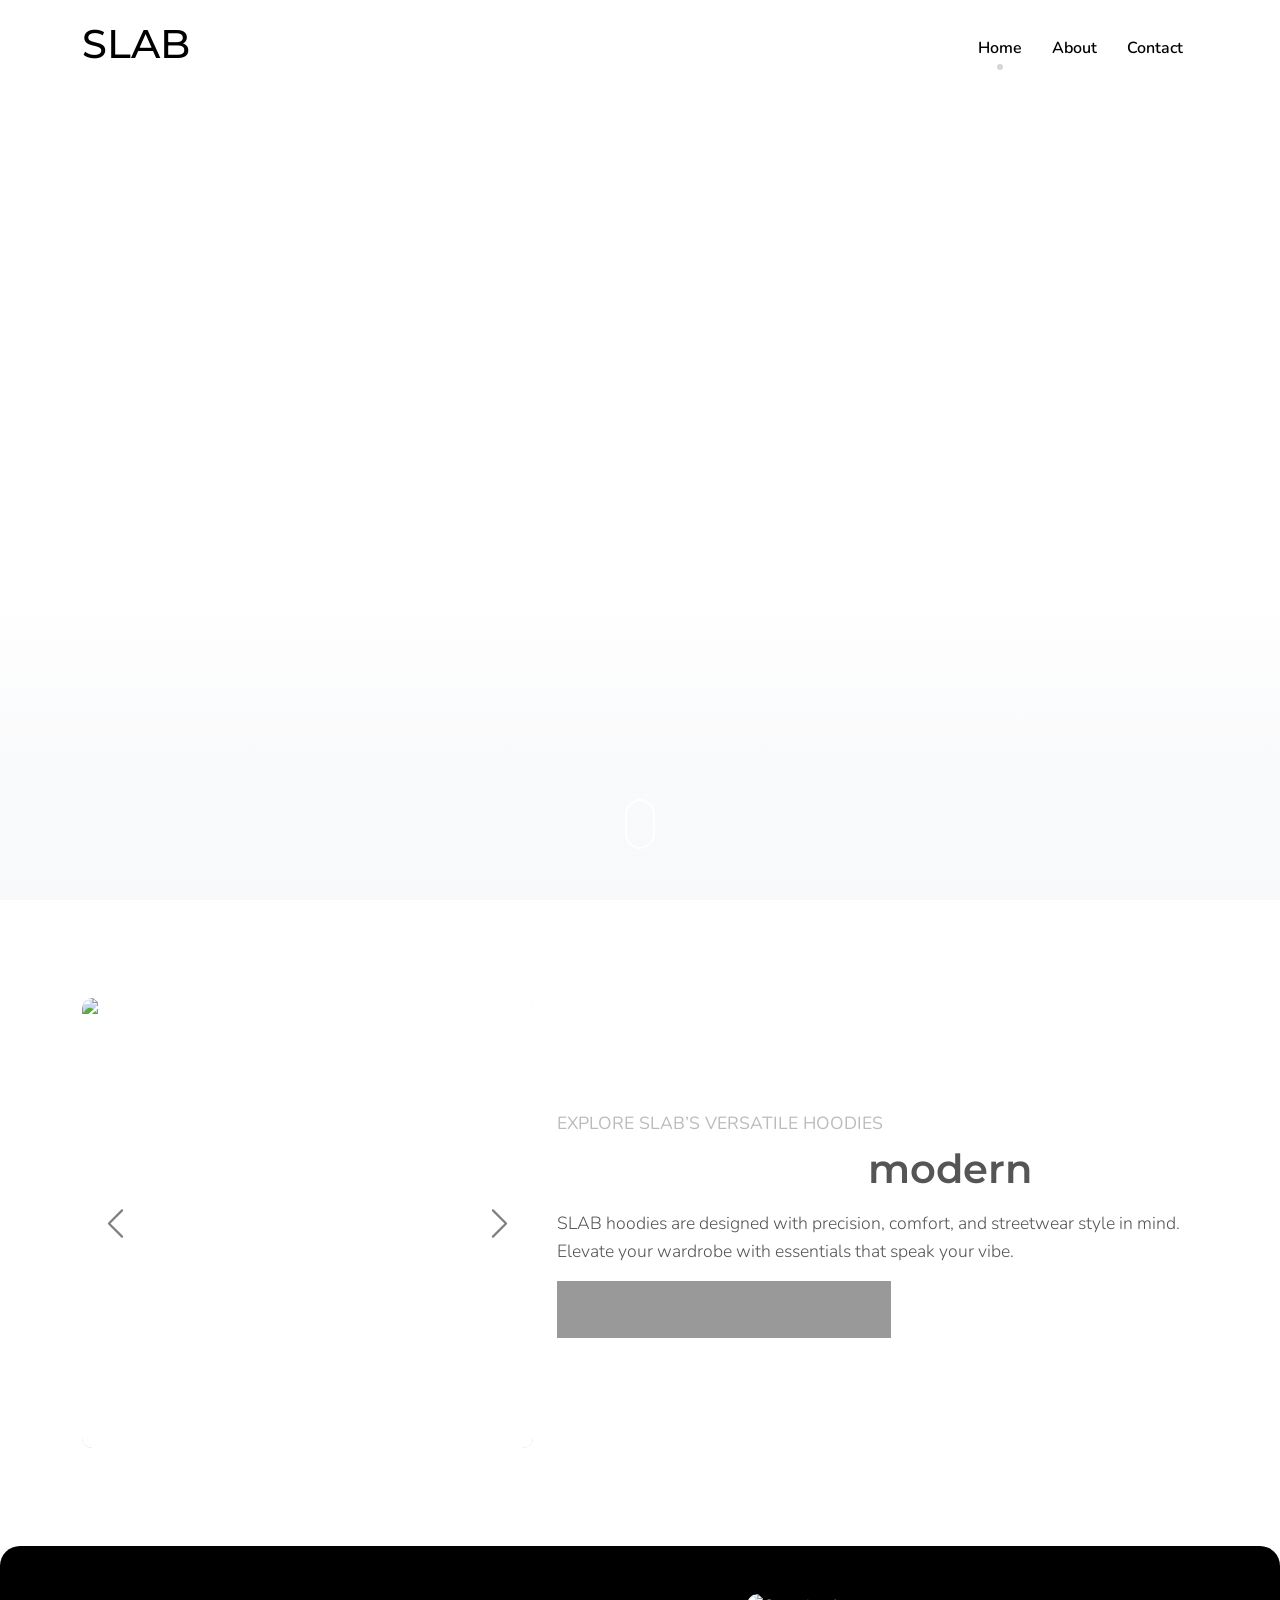
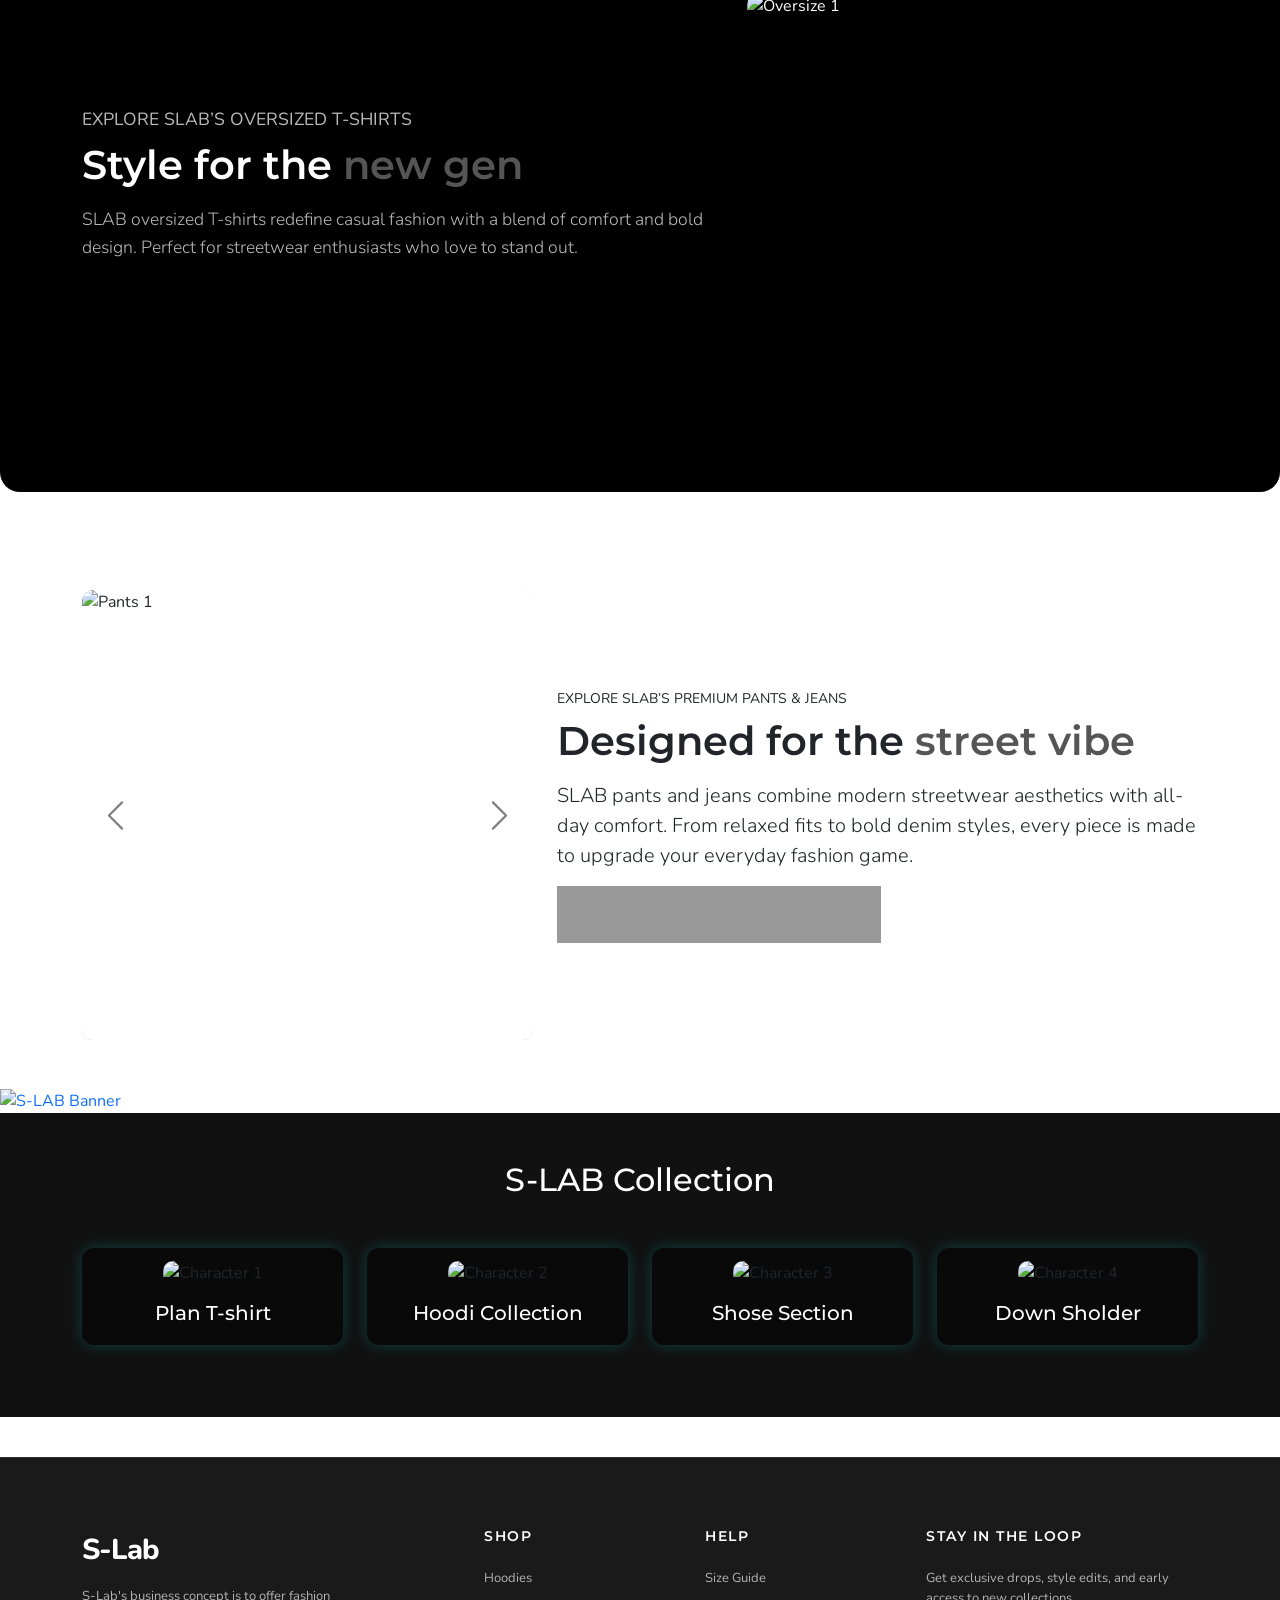
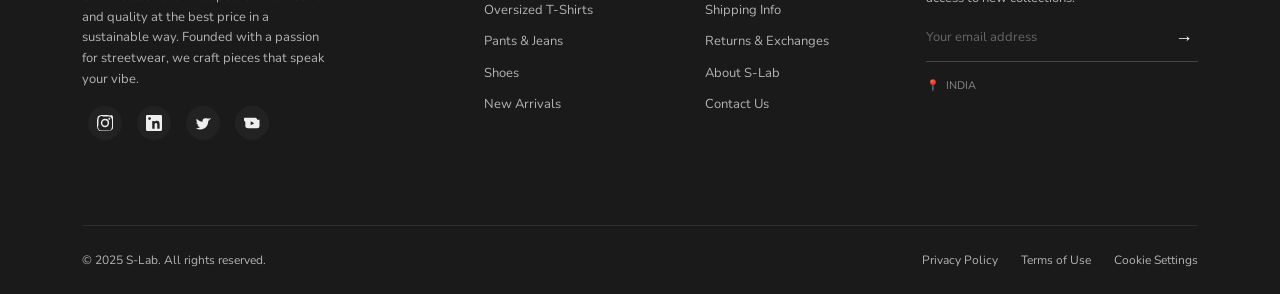
==== index.html @ 5efb7877 "Add files via upload" ====
<!DOCTYPE html>
<html lang="en">
<head>
        <meta charset="UTF-8">
        <meta name="viewport" content="width=device-width, initial-scale=1">
        <title>slab-studio</title>
        <link rel="stylesheet" href="assets/css/bootstrap.min.css" />
        <link rel="stylesheet" href="assets/css/materialdesignicons.min.css">
        <link rel="stylesheet" href="assets/css/animate.min.css">
        <link rel="stylesheet" href="assets/css/style.css">
    </head>

    <body>
        
        <nav class="navbar navbar-expand-lg fixed-top custom-nav sticky">
            <div class="container">
                <a class='navbar-brand logo' href='index_1.html'>
                        <h1>SLAB</h1>
                    </a>
                    <button class="navbar-toggler" type="button" data-bs-toggle="collapse" data-bs-target="#navbarSupportedContent" aria-controls="navbarSupportedContent" aria-expanded="true" aria-label="Toggle navigation">
                        <i class="mdi mdi-menu"></i>
                    </button>
                 <div class="collapse navbar-collapse" id="navbarSupportedContent">
                    <ul class="navbar-nav ms-auto">
                        <li class="nav-item active">
                            <a href="#" class="nav-link">Home</a>
                        </li>
                        <li class="nav-item">
                            <a href="about.html" class="nav-link">About</a>
                        </li>
                        <li class="nav-item">
                            <!-- <a href="#" class="nav-link">Portfolio</a> -->
                        </li>
                        <li class="nav-item">
                            <!-- <a href="#" class="nav-link">Achievements</a> -->
                        </li>
                        <li class="nav-item">
                            <!-- <a href="#" class="nav-link">Blog</a> -->
                        </li>
                        <li class="nav-item">
                            <a href="#" class="nav-link">Contact</a>
                        </li>
                    </ul>
                </div>
            </div>
        </nav>

       <section class="home-bg section h-100vh" id="home">
            <video class="bg-vid" autoplay loop muted playsinline>
                <source src="assets\video\blackt.mp4" type="video/mp4">
            </video>
             <div class="bg-overlay"></div> 
                <div class="container z-index">
                    <div class="row justify-content-center">
                        <div class="col-lg-12">
                            <div class="text-white text-center hero-text">
                                <h4>Hello & Welcome</h4>
                                <h1 class="header_title mb-0 mt-3"><span class="element fw-bold" data-elements="shop with S-LAB"></span></h1>
                                <ul class="social_home list-unstyled text-center pt-4">
                                    <li class="list-inline-item"><a href="https://www.instagram.com/sujal_._09_?igsh=MWtwaDhyM2tkeHJteQ%3D%3D&utm_source=qr"><i class="mdi mdi-instagram"></i></a></li>
                                    <li class="list-inline-item"><a href="https://www.linkedin.com/in/sujal-lawhate-506791296?utm_source=share&utm_campaign=share_via&utm_content=profile&utm_medium=ios_app"><i class="mdi mdi-linkedin"></i></a></li>
                                    <li class="list-inline-item"><a href="javascript:void(0)"><i class="mdi mdi-dribbble"></i></a></li>
                                    <li class="list-inline-item"><a href="javascript:void(0)"><i class="mdi mdi-google-plus"></i></a></li>
                                    <li class="list-inline-item"><a href="javascript:void(0)"><i class="mdi mdi-twitter"></i></a></li>
                                </ul>
                                <div class="header_btn">
                                    <a href="login.html" class="btn btn-outline-custom btn-rounded mt-4">LOGIN </a>
                                </div>
                            </div>
                        </div>
                    </div>
                </div>
                <div class="video-fade"></div>
            <div class="scroll_down"> 
                <a href="#about" class="scroll">
                    <i class="mbri-arrow-down text-white"></i>
                </a>
            </div>
        </section>
        <!-- next page hoodis section  setart  -->
        <section class="slab-hoodie-section py-5">
  <div class="container">
    <div class="row justify-content-center align-items-center">
      
      <!-- IMAGE SLIDER: 5 columns -->
      <div class="col-md-5">
        <div id="hoodieCarousel" class="carousel slide" data-bs-ride="carousel" data-bs-interval="4000">
          <div class="carousel-inner">
            <div class="carousel-item active">
              <img src="assets\imgs of cloths\hoo.jpeg" class="d-block w-100 hoodie-img" alt="Hoodie 1">
            </div>
            <div class="carousel-item">
              <img src="assets\imgs of cloths\Men Apparel _ Fashion Men Apparel.jpeg" class="d-block w-100 hoodie-img" alt="Hoodie 2">
            </div>
            <div class="carousel-item">
              <img src="assets\imgs of cloths\INAWLY Solid Kangaroo Pocket Thermal Lined Hoodie,Long Sleeve Tops.jpeg" class="d-block w-100 hoodie-img" alt="Hoodie 3">
            </div>
          </div>
          <button class="carousel-control-prev" type="button" data-bs-target="#hoodieCarousel" data-bs-slide="prev">
            <span class="carousel-control-prev-icon"></span>
          </button>
          <button class="carousel-control-next" type="button" data-bs-target="#hoodieCarousel" data-bs-slide="next">
            <span class="carousel-control-next-icon"></span>
          </button>
        </div>
      </div>
      

      <!-- TEXT SECTION: 7 columns -->
      <div class="col-md-7">
        <p class="text-uppercase small mb-2">Explore SLAB’s Versatile Hoodies</p>
        <h2 class="display-6 fw-bold">Crafted for the <span style="color:#555;">modern</span></h2>
        <p class="lead mt-3">
          SLAB hoodies are designed with precision, comfort, and streetwear style in mind. Elevate your wardrobe with essentials that speak your vibe.
        </p>
        <a href="#hoodie-collection" class="glass-button">Discover the SLAB Hoodie Collection</a>
      </div>

    </div>
  </div>
</section>
<div class="video-fade"></div>
<!-- OVERSIZE T-SHIRT SECTION START -->
<section class="slab-oversize-section py-5">
  <div class="container">
    <div class="row justify-content-center align-items-center">

      <!-- TEXT SECTION: 7 columns (LEFT SIDE) -->
      <div class="col-md-7 order-2 order-md-1">
        <p class="text-uppercase small mb-2">Explore SLAB’s Oversized T-Shirts</p>
        <h2 class="display-6 fw-bold">Style for the <span style="color:#555;">new gen</span></h2>
        <p class="lead mt-3">
          SLAB oversized T-shirts redefine casual fashion with a blend of comfort and bold design. Perfect for streetwear enthusiasts who love to stand out.
        </p>
        <a href="#tshirt-collection" class="glass-button">Discover the Oversized Collection</a>
      </div>

      <!-- IMAGE SLIDER: 5 columns (RIGHT SIDE) -->
      <div class="col-md-5 order-1 order-md-2 mb-4 mb-md-0">
        <div id="tshirtCarousel" class="carousel slide" data-bs-ride="carousel" data-bs-interval="4000">
          <div class="carousel-inner">
            <div class="carousel-item active">
              <img src="assets\imgs of cloths\Voguable Fashionable Street Style Oversized T.jpeg" class="d-block w-100 hoodie-img" alt="Oversize 1">
            </div>
            <div class="carousel-item">
              <img src="assets\imgs of cloths\IMG_8317.JPG" class="d-block w-100 hoodie-img" alt="Oversize 2">
            </div>
            <div class="carousel-item">
              <img src="assets\imgs of cloths\IMG_8319.JPG" class="d-block w-100 hoodie-img" alt="Oversize 3">
            </div>
          </div>
          <button class="carousel-control-prev" type="button" data-bs-target="#tshirtCarousel" data-bs-slide="prev">
            <span class="carousel-control-prev-icon"></span>
          </button>
          <button class="carousel-control-next" type="button" data-bs-target="#tshirtCarousel" data-bs-slide="next">
            <span class="carousel-control-next-icon"></span>
          </button>
        </div>
      </div>

    </div>
  </div>
</section>
<!-- OVERSIZE T-SHIRT SECTION END -->
 <!-- PANTS & JEANS SECTION START -->
<section class="slab-pants-section py-5">
  <div class="container">
    <div class="row justify-content-center align-items-center">

      <!-- IMAGE SLIDER: 5 columns -->
      <div class="col-md-5">
        <div id="pantsCarousel" class="carousel slide" data-bs-ride="carousel" data-bs-interval="4000">
          <div class="carousel-inner">

            <div class="carousel-item active">
              <img src="assets/imgs of cloths/1.jpg" class="d-block w-100 hoodie-img" alt="Pants 1">
            </div>

            <div class="carousel-item">
              <img src="assets/imgs of cloths/2.jpg" class="d-block w-100 hoodie-img" alt="Pants 2">
            </div>

            <div class="carousel-item">
              <img src="assets/imgs of cloths/3.jpg" class="d-block w-100 hoodie-img" alt="Pants 3">
            </div>

          </div>

          <button class="carousel-control-prev" type="button" data-bs-target="#pantsCarousel" data-bs-slide="prev">
            <span class="carousel-control-prev-icon"></span>
          </button>

          <button class="carousel-control-next" type="button" data-bs-target="#pantsCarousel" data-bs-slide="next">
            <span class="carousel-control-next-icon"></span>
          </button>
        </div>
      </div>

      <!-- TEXT SECTION: 7 columns (LEFT SIDE) -->
      <div class="col-md-7">
        <p class="text-uppercase small mb-2">Explore SLAB’s Premium Pants & Jeans</p>

        <h2 class="display-6 fw-bold">
          Designed for the <span style="color:#555;">street vibe</span>
        </h2>

        <p class="lead mt-3">
          SLAB pants and jeans combine modern streetwear aesthetics with all-day comfort. 
          From relaxed fits to bold denim styles, every piece is made to upgrade your everyday fashion game.
        </p>

        <a href="#pants-collection" class="glass-button">
          Discover the SLAB Pants Collection
        </a>
      </div>

    </div>
  </div>
</section>
<!-- PANTS & JEANS SECTION END -->
    <!-- OVERSIZE T-SHIRT SECTION END -->
     <!-- BANNER AD SECTION START -->
<section class="banner-ad-section">
    <div class="container-fluid p-0">
        <a href="#">
            <img src="assets/imgs of cloths/LALA.png"
                 alt="S-LAB Banner"
                 class="img-fluid w-100 banner-ad-img">
        </a>
    </div>
</section>
<!-- BANNER AD SECTION END -->

<!-- CHARACTER SECTION START -->
<section class="character-section py-5">
  <div class="container">
    <h2 class="text-center text-white mb-5">S-LAB Collection</h2>
    <div class="row justify-content-center">
      
      <!-- Character Card 1 -->
      <div class="col-md-3 col-sm-6 mb-4">
        <div class="character-card">
          <div class="character-img-wrapper">
            <span class="neon-glow"></span>
            <img src="assets\imgs of cloths\Purewhite Essentials.jpeg" alt="Character 1" />
          </div>
          <h5 class="text-white mt-3 text-center">Plan T-shirt</h5>
        </div>
      </div>

      <!-- Character Card 2 -->
      <div class="col-md-3 col-sm-6 mb-4">
        <div class="character-card">
          <div class="character-img-wrapper">
            <span class="neon-glow"></span>
            <img src="assets\imgs of cloths\5pcs_Set Men's Regular Fit Long Sleeve Hooded Sweatshirts With Pocket, Basic Casual Sports Outerwear.jpeg" alt="Character 2" />
          </div>
          <h5 class="text-white mt-3 text-center">Hoodi Collection</h5>
        </div>
      </div>

      <!-- Character Card 3 -->
      <div class="col-md-3 col-sm-6 mb-4">
        <div class="character-card">
          <div class="character-img-wrapper">
            <span class="neon-glow"></span>
            <img src="assets\imgs of cloths\convers.jpeg" alt="Character 3" />
          </div>
          <h5 class="text-white mt-3 text-center">Shose Section <section></section></h5>
        </div>
      </div>

      <!-- Character Card 4 -->
      <div class="col-md-3 col-sm-6 mb-4">
        <div class="character-card">
          <div class="character-img-wrapper">
            <span class="neon-glow"></span>
            <img src="assets\imgs of cloths\IMG_8316.JPG" alt="Character 4" />
          </div>
          <h5 class="text-white mt-3 text-center">Down Sholder</h5>
        </div>
      </div>

    </div>
  </div>
</section>
<!-- CHARACTER SECTION END -->


        <script src="https://cdn.jsdelivr.net/npm/bootstrap@5.3.3/dist/js/bootstrap.bundle.min.js"></script>

         <script src="assets/js/jquery.min.js"></script>
         <script src="assets/js/typed.js"></script>         
        <script>
            $(".element").each(function() {
                var $this = $(this);
                $this.typed({
                    strings: $this.attr('data-elements').split(','),
                    typeSpeed: 100,
                    backDelay: 3000
                });
            });
        </script>
        <footer class="footer" role="contentinfo">
  <div class="container">
    <div class="footer-grid">
      <div class="footer-brand">
        <div class="footer-logo">S-Lab</div>
        <p>S-Lab's business concept is to offer fashion and quality at the best price in a sustainable way. Founded with a passion for streetwear, we craft pieces that speak your vibe.</p>
        <nav class="social-icons mt-3" aria-label="Social media links">
          <a href="https://www.instagram.com/sujal_._09_" aria-label="Instagram" title="Instagram">
            <svg aria-hidden="true" focusable="false" width="16" height="16" fill="currentColor" viewBox="0 0 24 24"><path d="M12 2.2c3.2 0 3.6 0 4.9.07 1.2.07 2 .25 2.4.43a4.9 4.9 0 011.7 1.02 4.9 4.9 0 011.02 1.7c.18.4.36 1.2.43 2.4.06 1.3.07 1.7.07 4.9s0 3.6-.07 4.9c-.07 1.2-.25 2-.43 2.4a4.9 4.9 0 01-1.02 1.7 4.9 4.9 0 01-1.7 1.02c-.4.18-1.2.36-2.4.43-1.3.06-1.7.07-4.9.07s-3.6 0-4.9-.07c-1.2-.07-2-.25-2.4-.43a4.9 4.9 0 01-1.7-1.02 4.9 4.9 0 01-1.02-1.7c-.18-.4-.36-1.2-.43-2.4C2.2 15.6 2.2 15.2 2.2 12s0-3.6.07-4.9c.07-1.2.25-2 .43-2.4a4.9 4.9 0 011.02-1.7 4.9 4.9 0 011.7-1.02c.4-.18 1.2-.36 2.4-.43C8.4 2.21 8.8 2.2 12 2.2zM12 0c-3.3 0-3.7 0-5 .08-1.3.07-2.3.3-3.2.64a6.8 6.8 0 00-2.4 1.56A6.8 6.8 0 00.66 4.7c-.34.9-.57 1.9-.64 3.2C0 8.3 0 8.7 0 12s0 3.7.08 5c.07 1.3.3 2.3.64 3.2a6.8 6.8 0 001.56 2.4 6.8 6.8 0 002.3 1.56c.9.34 1.9.57 3.2.64C8.3 24 8.7 24 12 24s3.7 0 5-.08c1.3-.07 2.3-.3 3.2-.64a6.8 6.8 0 002.4-1.56 6.8 6.8 0 001.56-2.4c.34-.9.57-1.9.64-3.2.08-1.3.08-1.7.08-5s0-3.7-.08-5c-.07-1.3-.3-2.3-.64-3.2a6.8 6.8 0 00-1.56-2.4A6.8 6.8 0 0019.3.66c-.9-.34-1.9-.57-3.2-.64C15.7 0 15.3 0 12 0z"/><path d="M12 5.8a6.2 6.2 0 106.2 6.2A6.21 6.21 0 0012 5.8zm0 10.2a4 4 0 114-4 4 4 0 01-4 4z"/><circle cx="18.4" cy="5.6" r="1.44"/></svg>
          </a>
          <a href="https://www.linkedin.com/in/sujal-lawhate-506791296" aria-label="LinkedIn" title="LinkedIn">
            <svg aria-hidden="true" focusable="false" width="16" height="16" fill="currentColor" viewBox="0 0 24 24"><path d="M20.45 20.45h-3.55v-5.57c0-1.33-.03-3.04-1.85-3.04-1.85 0-2.14 1.45-2.14 2.94v5.67H9.36V9h3.41v1.56h.05c.47-.9 1.63-1.85 3.35-1.85 3.58 0 4.24 2.36 4.24 5.43v6.31zM5.34 7.43a2.06 2.06 0 110-4.12 2.06 2.06 0 010 4.12zM3.56 20.45h3.55V9H3.56v11.45zM22.22 0H1.77C.79 0 0 .77 0 1.73v20.54C0 23.23.79 24 1.77 24h20.45c.98 0 1.78-.77 1.78-1.73V1.73C24 .77 23.2 0 22.22 0z"/></svg>
          </a>
          <a href="#" aria-label="Twitter" title="Twitter">
            <svg aria-hidden="true" focusable="false" width="16" height="16" fill="currentColor" viewBox="0 0 24 24"><path d="M22.46 6c-.77.35-1.6.58-2.46.68a4.24 4.24 0 001.85-2.33c-.8.49-1.68.85-2.62 1.05A4.22 4.22 0 0015.5 5a4.23 4.23 0 00-4.23 4.23c0 .33.03.66.1.97-3.52-.18-6.64-1.86-8.73-4.43a4.27 4.27 0 00-.57 2.13 4.22 4.22 0 001.88 3.52c-.7 0-1.37-.21-1.96-.54v.05a4.23 4.23 0 003.39 4.15c-.32.09-.66.14-1.01.14-.25 0-.5-.03-.74-.07a4.24 4.24 0 003.95 2.95 8.5 8.5 0 01-5.27 1.82c-.34 0-.68-.02-1.01-.06a11.97 11.97 0 006.48 1.9c7.77 0 12.03-6.44 12.03-12.03 0-.18-.01-.37-.02-.55A8.68 8.68 0 0024 4.56a8.4 8.4 0 01-2.41.66z"/></svg>
          </a>
          <a href="#" aria-label="YouTube" title="YouTube">
            <svg aria-hidden="true" focusable="false" width="16" height="16" fill="currentColor" viewBox="0 0 24 24"><path d="M19.8 7.3s-.2-1.5-.8-2.1c-.8-.9-1.7-.9-2.1-1-3-.2-7.5-.2-7.5-.2s-4.6 0-7.6.2c-.5 0-1.4.1-2.1 1-.7.7-.7 2.1-.7 2.1S2 9.3 2 11.4v1.2c0 2.1.1 4.1.1 4.1s.2 1.5.8 2.1c.8.8 1.9.7 2.4.9 1.7.2 7.3.2 7.3.2s4.7 0 7.5-.2c.5 0 1.7-.1 2.4-.9.6-.6.7-2.1.7-2.1s.1-2 .1-4.1v-1.2c0-2.1-.1-4.1-.1-4.1zM10 15.5v-6l5.5 3z"/></svg>
          </a>
        </nav>
      </div>
      <div class="footer-links">
        <h3>Shop</h3>
        <ul>
          <li><a href="#">Hoodies</a></li>
          <li><a href="#">Oversized T-Shirts</a></li>
          <li><a href="#">Pants &amp; Jeans</a></li>
          <li><a href="#">Shoes</a></li>
          <li><a href="#">New Arrivals</a></li>
        </ul>
      </div>
      <div class="footer-links">
        <h3>Help</h3>
        <ul>
          <li><a href="#">Size Guide</a></li>
          <li><a href="#">Shipping Info</a></li>
          <li><a href="#">Returns &amp; Exchanges</a></li>
          <li><a href="about.html">About S-Lab</a></li>
          <li><a href="#">Contact Us</a></li>
        </ul>
      </div>
      <div class="footer-newsletter">
        <h3>Stay in the Loop</h3>
        <p>Get exclusive drops, style edits, and early access to new collections.</p>
        <div class="newsletter-form">
          <input type="email" placeholder="Your email address" aria-label="Email for newsletter">
          <button type="button" aria-label="Subscribe">&#8594;</button>
        </div>
        <p class="mt-3" style="font-size:11px; color:#888;">&#x1F4CD;&nbsp; INDIA</p>
      </div>
    </div>
    <div class="footer-bottom">
      <span>&copy; 2025 S-Lab. All rights reserved.</span>
      <div class="footer-legal">
        <a href="#">Privacy Policy</a>
        <a href="#">Terms of Use</a>
        <a href="#">Cookie Settings</a>
      </div>
    </div>
  </div>
</footer>
        
        
    </body>
</html>
---- assets/css/style.css ----
@import url("https://fonts.googleapis.com/css?family=Montserrat:400,500,600|Nunito:400,600,700");
body {
  font-family: "Nunito", sans-serif;
  overflow-x: hidden;
}

h1,
h2,
h3,
h4,
h5,
h6 {
  font-family: "Montserrat", sans-serif;
}

h1.fw-bold,
h2.fw-bold,
h3.fw-bold,
h4.fw-bold,
h5.fw-bold,
h6.fw-bold {
  font-weight: 600 !important;
}

a,
a:hover,
a:focus,
button,
button:focus {
  text-decoration: none !important;
  outline: none !important;
  box-shadow: none !important;
}

::selection {
  background: rgba(166, 175, 189, 0.3);
}

::-moz-selection {
  background: rgba(166, 175, 189, 0.3);
}

#preloader {
  position: fixed;
  top: 0;
  left: 0;
  right: 0;
  bottom: 0;
  background-color: #f8f9fa;
  z-index: 9999999;
}

#status {
  width: 40px;
  height: 40px;
  position: absolute;
  left: 50%;
  top: 50%;
  margin: -20px 0 0 -20px;
}

.spinner {
  margin: 0 auto;
  font-size: 10px;
  position: relative;
  text-indent: -9999em;
  border-top: 5px solid rgba(0, 0, 0, 0.2);
  border-right: 5px solid rgba(0, 0, 0, 0.2);
  border-bottom: 5px solid rgba(0, 0, 0, 0.2);
  border-left: 5px solid #000;
  -webkit-transform: translateZ(0);
  -ms-transform: translateZ(0);
  transform: translateZ(0);
  -webkit-animation: load8 1.1s infinite linear;
  animation: load8 1.1s infinite linear;
}

.spinner,
.spinner:after {
  border-radius: 50%;
  width: 40px;
  height: 40px;
}
.home-bg {
  min-height: 100vh;
  overflow: hidden;
}
.bg-vid {
  position: absolute;
  top: 550;
  left: 50;
  transform: translate(-10%, -0%);

}

@-webkit-keyframes load8 {
  0% {
    -webkit-transform: rotate(0deg);
    transform: rotate(0deg);
  }
  100% {
    -webkit-transform: rotate(360deg);
    transform: rotate(360deg);
  }
}
@keyframes load8 {
  0% {
    -webkit-transform: rotate(0deg);
    transform: rotate(0deg);
  }
  100% {
    -webkit-transform: rotate(360deg);
    transform: rotate(360deg);
  }
}
@media (max-width: 768px) {
    .bg-vid {
        top: -50px;
        left: 0;
        transform: scale(2.9);
        width: 100%;
        height: 100vh;}
    
     .video-container::before {
        content: "";
        position: absolute;
        top: 0;
        left: 0;
        width: 100%;
        height: 20px; /* Adjust this for the fade effect */
        background: linear-}
         .video-fade {
        position: absolute;
        bottom: 0;
        left: 0;
        width: 100%;
        height: 200px; /* mobile ke liye fade height */
        background: linear-gradient(to bottom, rgba(248, 249, 250, 0) 0%, #f8f9fa 100%);
        z-index: 2;
        pointer-events: none;
      }
    }
.back_top {
  text-align: center;
  position: fixed;
  bottom: 15px;
  height: 35px;
  width: 35px;
  background-color: #000;
  display: none;
  z-index: 10000;
  border-radius: 3px;
  right: 20px;
  transition: all 0.5s;
}
.back_top i {
  color: #fff;
  line-height: 35px;
  font-size: 12px;
  display: block;
}

.section {
  padding-top: 80px;
  padding-bottom: 80px;
  position: relative;
  background-color: #fff;
}

.bg-dark {
  background-color: #000;
}

.bg-custom {
  background-color: #000;
}

.text-dark {
  color: #000 !important;
}



.page_link {
  font-size: 14px;
}
.page_link a {
  color: rgba(255, 255, 255, 0.55);
}

.text-muted {
  color: #777;
}

.text-custom {
  color: #000 !important;
}

.h-100vh {
  height: 100vh;
}

.z-index {
  z-index: 2;
}

.bg-custom {
  background-color: #000;
}

.section-main-title {
  max-width: 570px;
}

.main-title-border::after,
.main-title-border::before {
  display: inline-block;
  margin-top: -7px;
  vertical-align: middle;
  content: "";
  background-color: #d0d0d0;
  width: 30px;
  height: 1px;
}

.main-title-border i {
  font-size: 20px;
}
.social_home a i {
  color: white;
  font-size: 22px;
  margin: 0 10px;
  transition: all 0.3s ease-in-out;
}

/* Instagram */
.social_home li:nth-child(1) a i:hover {
  color: #E1306C;
  text-shadow: 0 0 10px #E1306C, 0 0 20px #E1306C;
}

/* LinkedIn */
.social_home li:nth-child(2) a i:hover {
  color: #07a8ff;
  text-shadow: 0 0 1cqmax #00a5fe, 0 0 200px #0077B5;
}

/* Dribbble */
.social_home li:nth-child(3) a i:hover {
  color: #EA4C89;
  text-shadow: 0 0 10px #EA4C89, 0 0 20px #EA4C89;
}

/* Google Plus */
.social_home li:nth-child(4) a i:hover {
  color: #DB4437;
  text-shadow: 0 0 10px #DB4437, 0 0 20px #DB4437;
}

/* Twitter */
.social_home li:nth-child(5) a i:hover {
  color: #1DA1F2;
  text-shadow: 0 0 10px #1DA1F2, 0 0 20px #1DA1F2;
}
.section-fade {
  height: 120px; /* jitna bada fade chahiye utna adjust karlo */
  background: linear-gradient(to bottom, #ffffff, #0a0a0a); 
}

.bg-overlay-gredient {
  background: linear-gradient(32deg, rgba(18, 166, 181, 0.8) 0%, rgba(16, 12, 242, 0.7) 100%);
  position: absolute;
  top: 0;
  right: 0;
  left: 0;
  bottom: 0;
  width: 100%;
  height: 100%;
}

.bg-overlay {
  background: rgb(0 0 0 / 100px);
  position: absolute;
  top: 0;
  right: 0;
  left: 0;
  bottom: 0;
  width: 100%;
  height: 100%;
}

.btn {
  padding: 12px 26px;
}

.btn-rounded {
  border-radius: 30px;
}

.btn-outline-custom {
  background-color: transparent;
  border: 2px solid #fff;
  color: #fff;
  letter-spacing: 1px;
  transition: all 0.5s;
  font-size: 15px;
}

.btn-outline-custom:hover,
.btn-outline-custom:focus,
.btn-outline-custom:active,
.btn-outline-custom.active,
.btn-outline-custom.focus,
.btn-outline-custom:active,
.btn-outline-custom:focus,
.btn-outline-custom:hover,
.open > .dropdown-toggle.btn-outline-custom {
  background-color: #fff !important;
  border-color: #fff !important;
  color: #000 !important;
}

.btn-outline-black {
  background-color: transparent;
  border: 2px solid #000;
  color: #000;
  font-weight: 600;
  letter-spacing: 1px;
  transition: all 0.5s;
  font-size: 15px;
}

.btn-outline-black:hover,
.btn-outline-black:focus,
.btn-outline-black:active,
.btn-outline-black.active,
.btn-outline-black.focus,
.btn-outline-black:active,
.btn-outline-black:focus,
.btn-outline-black:hover,
.open > .dropdown-toggle.btn-outline-black {
  background-color: #000 !important;
  border-color: #000 !important;
  color: #fff !important;
}


.btn-custom:hover,
.btn-custom:focus,
.btn-custom:active,
.btn-custom.active,
.btn-custom.focus,
.btn-custom:active,
.btn-custom:focus,
.btn-custom:hover,
.open > .dropdown-toggle.btn-custom {
  background-color: #fff;
  border-color: #000;
  color: #000;
}

/* FOOTER COMPACT FIX */


/* IMAGE CAROUSEL FIXES */
.hoodie-img, .tshirt-img {
    width: 100%;
    height: auto;
    object-fit: cover;
}

/* CHARACTER SECTION RESPONSIVE */
.character-card img {
    width: 100%;
    height: auto;
    object-fit: cover;
}

/* RESPONSIVE MEDIA QUERIES */
@media (max-width: 768px) {
    .hero-text h4 {
        font-size: 1.2rem;
    }
    .hero-text h1 {
        font-size: 1.8rem;
    }
    .slab-hoodie-section .row, 
    .slab-oversize-section .row {
        flex-direction: column;
    }
    .col-md-5, .col-md-7 {
        max-width: 100%;
    }
    .character-card {
        margin-bottom: 20px;
    }
}
.home-bg {
  background-image: url(../images/modern-2.jpg);
  background-position: center center;
  background-size: cover;
  position: relative;
  display: flex;
  align-items: center;
}
.video-fade {
    position: absolute;
    bottom: 0;
    left: 0;
    width: 100%;
    height: 300px;
    background: linear-gradient(to bottom, rgba(0,0,0,0) 0%, #f8f9fa 100%);
    z-index: 2;
    pointer-events: none;
}

.home-table-center {
  display: table-cell;
  vertical-align: middle;
}

.home-table {
  display: table;
  width: 100%;
  height: 100%;
}

.header_title {
  font-size: 50px;
  font-weight: 400;
  line-height: 1.2;
  text-transform: capitalize;
}

.header_subtitle {
  line-height: 2;
  font-size: 18px;
  max-width: 600px;
}
/* 🔷 Logo (SLAB) ka color */
.navbar-brand {
  color: #000000 !important;  /* Yeh SLAB ka color hai */
  font-weight: bold;
}

/* 🔷 Nav items ka color */
.navbar-nav .nav-link {
  color: #000000 !important;  /* Menu items (Home, About...) ka normal color */
  transition: 0.3s;
}

/* 🔷 Hover color */
.navbar-nav .nav-link:hover {
  color: #ffffff !important;  /* Hover karte waqt color */
}

.social_home li a {
  font-size: 18px;
  color: #ffffff;
  display: inline-block;
  width: 30px;
  text-align: center;
}

.scroll_down {
  position: absolute;
  bottom: 5vh;
  width: 100%;
  text-align: center;
  color: #fff;
  font-size: 13px;
  z-index: 8;
}
.scroll_down i {
  position: relative;
  -webkit-animation: bounce 2s infinite;
  animation: bounce 2s infinite;
  height: 50px;
  width: 30px;
  line-height: 60px;
  border-radius: 30px;
  border: 2px solid #ffffff;
  display: inline-block;
  color: #fff;
  font-size: 12px;
}
.scroll_down i:after {
  content: "";
  position: absolute;
  top: 0;
  left: 0;
  width: 100%;
  height: 100%;
  border-radius: 50%;
  z-index: -1;
  transition: all 0.2s;
}

.custom-nav {
  padding: 15px 0px;
  width: 100%;
  border-radius: 0px;
  z-index: 999;
  margin-bottom: 0px;
  transition: all 0.5s ease-in-out;
  background-color: transparent;
}
.custom-nav.stickyadd {
  background-color: #fff;
  padding: 8px 0;
  box-shadow: 0px 0px 18px 1px rgba(0, 0, 0, 0.1);
}
.custom-nav.stickyadd .navbar-nav li a {
  color: #000;
}
.custom-nav.stickyadd .navbar-nav li a:before {
  background: #000 !important;
}
.custom-nav .navbar-nav li a {
  color: #fff;
  font-size: 16px;
  background-color: transparent !important;
  padding: 15px 0;
  position: relative;
  margin: 0 7px;
  font-weight: 600;
  transition: all 0.4s;
}
/* Hoodie & Oversize Section Common Styles */
.slab-hoodie-section,
.slab-oversize-section {
  background: #000000; /* black background */
  color: #fff;
  border-radius: 20px;
  padding: 60px 50px;
  margin: 50px 0;
  box-shadow: 0 0 25px rgba(255, 255, 255, 0.05);
  transition: 0.4s ease-in-out;
}
.slab-hoodie-section:hover,
.slab-oversize-section:hover {
  box-shadow: 0 0 35px rgba(255, 255, 255, 0.15);
}

/* Headings & Text */
.slab-hoodie-section h2,
.slab-oversize-section h2 {
  font-size: 2.5rem;
  font-weight: 700;
  color: #fff;
}

.slab-hoodie-section p,
.slab-oversize-section p {
  color: #bbb;
  font-size: 1.1rem;
  line-height: 1.6;
}

/* Glass Button */
.glass-button {
  display: inline-block;
  padding: 12px 30px;
  border-radius: 30px;
  border: 1px solid rgba(255, 255, 255, 0.2);
  background: rgba(255, 255, 255, 0.08);
  color: #fff;
  font-weight: 500;
  backdrop-filter: blur(8px);
  transition: 0.3s ease-in-out;
  text-decoration: none;
}

.glass-button:hover {
  background: rgba(255, 255, 255, 0.2);
  color: #fff;
  transform: translateY(-2px);
}

/* Carousel Image */
.hoodie-img {
  border-radius: 15px;
  box-shadow: 0 8px 20px rgba(0, 0, 0, 0.5);
  object-fit: cover;
  height: 450px;
}

/* Carousel Controls */
.carousel-control-prev-icon,
.carousel-control-next-icon {
  filter: invert(1);
  width: 35px;
  height: 35px;
}

/* Responsive Design */
@media (max-width: 768px) {
  .slab-hoodie-section h2,
  .slab-oversize-section h2 {
    font-size: 2rem;
  }
  .hoodie-img {
    height: 300px;
  }
}



.custom-nav .navbar-nav li.active a:before,
.custom-nav .navbar-nav li:hover a:before,
.custom-nav .navbar-nav li:active a:before,
.custom-nav.stickyadd .navbar-nav li.active a:before,
.custom-nav.stickyadd .navbar-nav li:hover a:before,
.custom-nav.stickyadd .navbar-nav li:active a:before {
  opacity: 1;
}

.custom-nav .navbar-nav li a:before,
.custom-nav.stickyadd .navbar-nav li a:before {
  content: "";
  position: absolute;
  left: 50%;
  bottom: 10%;
  height: 6px;
  width: 6px;
  background: #d5d5d5;
  border-radius: 50%;
  opacity: 0;
  transform: translateX(-50%);
  -webkit-transition: all 0.3s ease 0s;
  -o-transition: all 0.3s ease 0s;
  transition: all 0.3s ease 0s;
}


.navbar-toggler {
  font-size: 24px;
  margin-top: 5px;
  margin-bottom: 0px;
  color: #ffffff;
}

.navbar-toggle {
  font-size: 24px;
  margin-top: 5px;
  margin-bottom: 0px;
  color: #ffffff;
}

.nav .open > a,
.nav .open > a:focus,
.nav .open > a:hover {
  background-color: transparent;
  border-color: #337ab7;
}
.logo .logo-light {
  display: inline-block;
}

.stickyadd .logo .logo-dark {
  display: inline-block;
}
.stickyadd .logo .logo-light {
  display: none;
}

.logo .logo-dark {
  display: none;
}

.custom-nav .navbar-brand.logo img {
  height: 28px;
}
.custom-nav .logo {
  color: #000000;
  font-size: 1.8rem;
}
.glass-button {
  display: inline-block;
  padding: 14px 30px;
  font-size: 16px;
  color: #ffffff;
  text-decoration: none;
  border: 2px solid rgba(0, 255, 170, 0.3);
  border-radius: 16px;
  background: rgba(0, 0, 0, 0.4); /* translucent black */
  backdrop-filter: blur(12px);
  -webkit-backdrop-filter: blur(12px);
  box-shadow:
    0 0 10px rgba(0, 255, 170, 0.4),
    0 0 20px rgba(0, 255, 170, 0.2);
  transition: all 0.3s ease;
}

/* Hover: stronger glow */
.glass-button:hover {
  background: rgba(0, 0, 0, 0.6);
  box-shadow:
    0 0 14px rgba(0, 255, 170, 0.6),
    0 0 30px rgba(0, 255, 170, 0.4);
  color: #ffffff;
}

@media (max-width: 768px) {
  .custom-nav {
    margin-top: 0px;
    padding: 10px 0px !important;
    background-color: #fff !important;
  }
  .custom-nav .logo {
    color: #000;
  }
  .custom-nav .navbar-nav li a {
    margin: 0 0px;
    padding: 6px 0;
    color: rgba(0, 0, 0, 0.55) !important;
  }
  .custom-nav .navbar-nav li a:before {
    content: "";
    display: none;
  }
  .custom-nav .navbar-nav li.active a {
    color: #000 !important;
  }
  .custom-nav > .container {
    width: 90%;
  }
  .custom-nav .logo .logo-dark {
    display: inline-block;
  }
  .custom-nav .logo .logo-light {
    display: none;
  }
  .custom-nav .navbar-brand.logo img {
    height: 26px;
  }
  .navbar-nav {
    margin-top: 0px;
  }
  .navbar-toggler {
    font-size: 29px;
    margin-top: 0px;
    margin-bottom: 0px;
    color: #000;
  }
  .header_title {
    font-size: 40px;
    line-height: 1.2;
  }
  .header_subtitle {
    font-size: 15px;
    line-height: 1.8;
  }
  .home-bg,
  .h-100vh.jarallax,
  .h-100vh.bg-dark,
  .home-bg-slider .carousel-item {
    padding: 170px 0 110px 0;
  }
  .h-100vh,
  .home-bg-slider .carousel-item {
    height: auto;
  }
  .scroll_down {
    display: none;
  }
  .clip-home {
    clip-path: none;
  }
  .custom-nav .navbar-brand.logo img {
    height: 26px;
  }
  .about-detail .about-work li::after,
  .work_menu li:after {
    display: none;
    content: "";
  }
  .about-detail .about-work li {
    margin-right: 7px;
    margin-left: 7px;
  }
  .copy-rights {
    line-height: 26px;
  }
  .float_none.float-right,
  .float_none.float-left {
    float: none !important;
    text-align: center;
  }
  .work_menu li a {
    margin: 8px 10px;
  }
  .comment_blog .comment_read:nth-child(odd) {
    margin-left: 34px;
  }
  .blog_detail h4 {
    font-size: 18px;
  }
  .blog_detail p.blockquote {
    font-size: 14px !important;
  }
}
@media (max-width: 576px) {
  .section {
    padding: 50px 0;
  }
  .home-bg {
    padding: 146px 0;
  }
}
.slab-hoodie-section {
    background-color: #ffffff;
}

.slab-hoodie-section h2 {
    font-size: 2.5rem;
}

.slab-hoodie-section .lead {
    color: #555;
}

.hoodie-img {
    max: width 350px;;
    object-fit: contain;
    border-radius: 10px;
}
.carousel-inner {
  border-radius: 10px;
  overflow: hidden;
}
.hero-text{
  margin-top: 200px;
}
.character-section {
  background-color: #111;
}

.character-card {
  background-color: #1a1a1a;
  padding: 15px;
  border-radius: 10px;
  transition: all 0.3s ease;
  text-align: center;
  height: 100%;
  box-shadow: 0 8px 24px rgba(255, 255, 255, 0.05);
}

.character-card img {
  width: 100%;
  height: 300px;
  object-fit: cover;
  border-radius: 8px;
  transition: transform 0.3s ease;
}

.character-card:hover img {
  transform: scale(1.05);
}
.character-card {
  position: relative;
  overflow: hidden;
  background-color: #090909;
  padding: 12px;
  border-radius: 12px;
  transition: transform 0.3s ease;
  z-index: 1;
  box-shadow: 0 0 15px rgba(0, 255, 255, 0.2);
}

.character-card img {
  width: 100%;
  height: 300px;
  object-fit: cover;
  border-radius: 10px;
  transition: transform 0.4s ease;
  position: relative;
  z-index: 2;
}

/* NEON glow behind image */
.character-card::before {
  content: "";
  position: absolute;
  top: 0;
  left: 0;
  width: 100%;
  height: 100%;
  background: radial-gradient(circle, rgba(255, 225, 0, 0.8), transparent 60%);
  filter: blur(35px);
  border-radius: 2000px;
  opacity: 0;
  z-index: 0;
  transition: opacity 0.4s ease, transform 0.4s ease;
}

/* Strong glow on hover */
.character-card:hover::before {
  opacity: 1;
  transform: scale(1.1);
  
}

.character-card:hover img {
  transform: scale(1.08);
}

    .social-icons {
      margin-bottom: 25px;
    }
    .social-icons a {
      color: #eee;
      margin: 0 6px;
      text-decoration: none;
      display: inline-flex;
      align-items: center;
      justify-content: center;
      width: 34px;
      height: 34px;
      border-radius: 50%;
      background-color: #222;
      transition: background-color 0.3s ease, color 0.3s ease;
    }
    .social-icons a:hover,
    .social-icons a:focus {
      background-color: #666;
      color: #fff;
      outline: none;
    }
    /* =========================================
   PREMIUM GRAY FOOTER
   ========================================= */
/* =========================================
   PREMIUM GRAY FOOTER
   ========================================= */
.footer {
    background-color: #1a1a1a; 
    color: #b3b3b3; 
    padding: 70px 0 25px;
    font-size: 13px;
    border-top: 1px solid #2d2d2d;
    margin-top: 40px;
}

.footer-grid {
    display: grid;
    grid-template-columns: 2fr 1fr 1fr 1.5fr;
    gap: 40px;
    margin-bottom: 60px;
}

.footer-logo {
    color: #fff;
    font-size: 1.8rem;
    font-weight: 800;
    letter-spacing: -1px;
    margin-bottom: 15px;
}

.footer-brand p {
    line-height: 1.6;
    max-width: 250px;
}

.footer-links h3, .footer-newsletter h3 {
    color: #fff;
    font-size: 14px;
    text-transform: uppercase;
    letter-spacing: 1.5px;
    margin-bottom: 25px;
    font-weight: 600;
}

.footer-links ul {
    list-style: none;
    padding: 0;
}

.footer-links li {
    margin-bottom: 12px;
}

.footer-links a {
    color: #b3b3b3;
    text-decoration: none;
    transition: color 0.3s ease;
}

.footer-links a:hover {
    color: #fff;
}

.footer-newsletter p {
    margin-bottom: 15px;
}

/* Minimalist Underline Input Form */
.newsletter-form {
    display: flex;
    border-bottom: 1px solid #444;
    padding-bottom: 8px;
    transition: border-color 0.3s ease;
}

.newsletter-form:focus-within {
    border-bottom-color: #fff;
}

.newsletter-form input {
    background: transparent;
    border: none;
    color: #fff;
    flex-grow: 1;
    font-size: 13px;
    padding: 5px 0;
    outline: none;
}

.newsletter-form input::placeholder {
    color: #666;
}

.newsletter-form button {
    background: transparent;
    border: none;
    color: #fff;
    font-size: 18px;
    cursor: pointer;
    padding: 0 5px;
    transition: transform 0.3s ease;
}

.newsletter-form button:hover {
    transform: translateX(5px);
}

/* Footer Bottom Strip */
.footer-bottom {
    display: flex;
    justify-content: space-between;
    align-items: center;
    padding-top: 25px;
    border-top: 1px solid #2d2d2d;
    font-size: 12px;
}

.footer-legal a {
    color: #b3b3b3;
    text-decoration: none;
    margin-left: 20px;
    transition: color 0.3s ease;
}

.footer-legal a:hover {
    color: #fff;
}

/* Mobile Responsive Adjustments */
@media (max-width: 768px) {
    .footer-grid {
        grid-template-columns: 1fr;
        gap: 40px;
        text-align: center;
    }
    
    .footer-brand p {
        margin: 0 auto;
    }

    .footer-bottom {
        flex-direction: column;
        gap: 15px;
        text-align: center;
    }
    
    .footer-legal a {
        margin: 0 10px;
    }
}
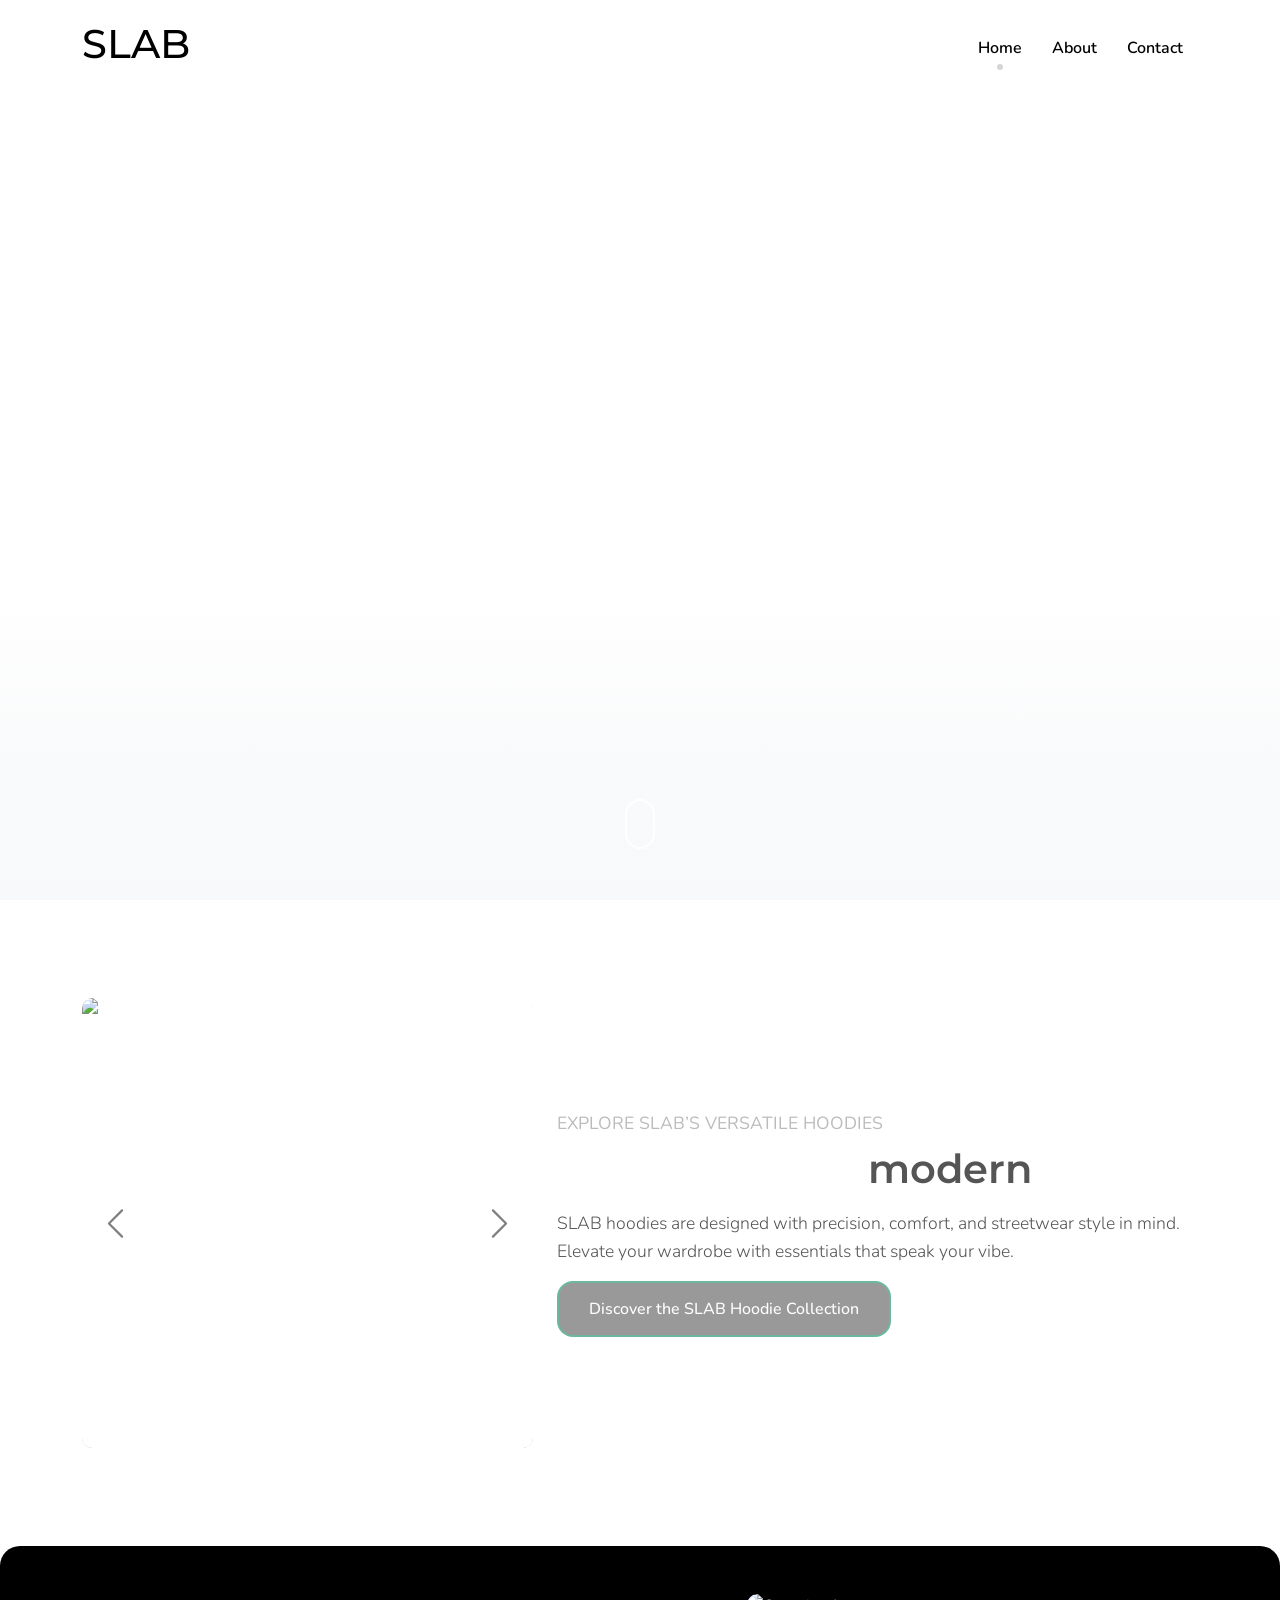
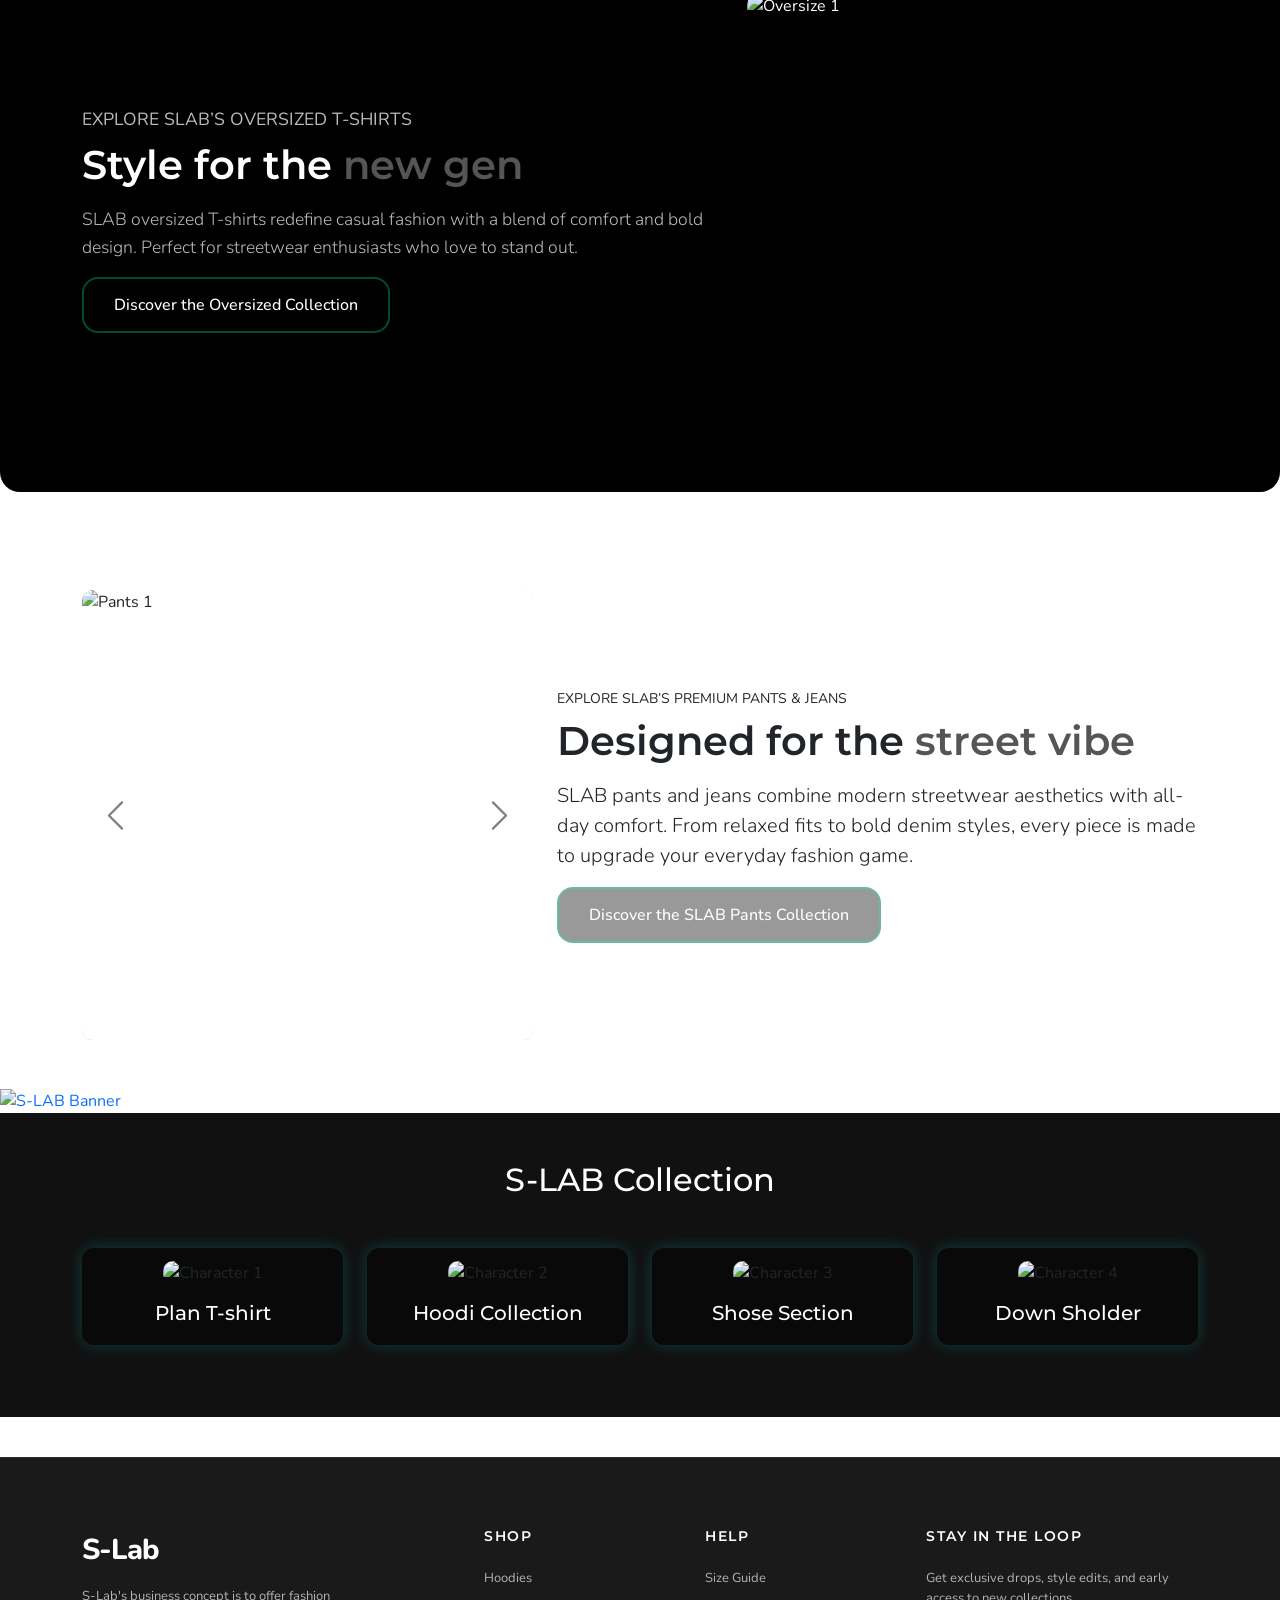
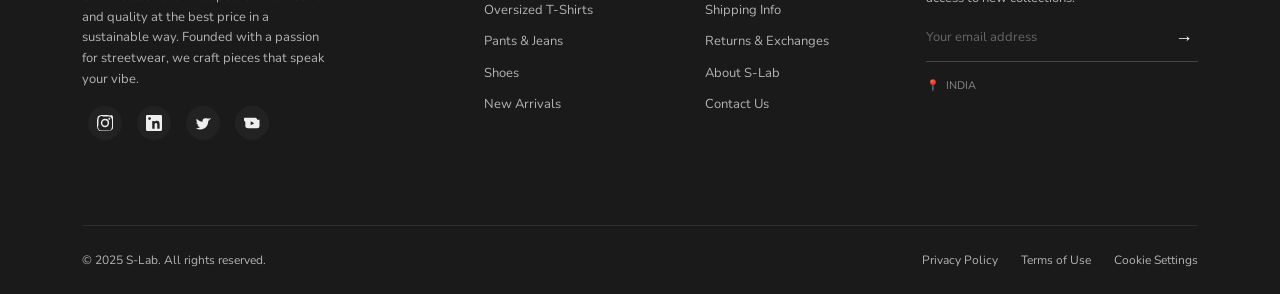
==== commit 12cc1c24: "Update index.html" ====
--- a/index.html
+++ b/index.html
@@ -4,10 +4,10 @@
         <meta charset="UTF-8">
         <meta name="viewport" content="width=device-width, initial-scale=1">
         <title>slab-studio</title>
-        <link rel="stylesheet" href="assets/css/bootstrap.min.css" />
-        <link rel="stylesheet" href="assets/css/materialdesignicons.min.css">
-        <link rel="stylesheet" href="assets/css/animate.min.css">
-        <link rel="stylesheet" href="assets/css/style.css">
+        <link rel="stylesheet" href="bootstrap.min.css" />
+        <link rel="stylesheet" href="materialdesignicons.min.css">
+        <link rel="stylesheet" href="animate.min.css">
+        <link rel="stylesheet" href="style.css">
     </head>
 
     <body>
@@ -365,4 +365,4 @@
         
         
     </body>
-</html>+</html>
--- a/style.css
+++ b/style.css
@@ -0,0 +1,1079 @@
+@import url("https://fonts.googleapis.com/css?family=Montserrat:400,500,600|Nunito:400,600,700");
+body {
+  font-family: "Nunito", sans-serif;
+  overflow-x: hidden;
+}
+
+h1,
+h2,
+h3,
+h4,
+h5,
+h6 {
+  font-family: "Montserrat", sans-serif;
+}
+
+h1.fw-bold,
+h2.fw-bold,
+h3.fw-bold,
+h4.fw-bold,
+h5.fw-bold,
+h6.fw-bold {
+  font-weight: 600 !important;
+}
+
+a,
+a:hover,
+a:focus,
+button,
+button:focus {
+  text-decoration: none !important;
+  outline: none !important;
+  box-shadow: none !important;
+}
+
+::selection {
+  background: rgba(166, 175, 189, 0.3);
+}
+
+::-moz-selection {
+  background: rgba(166, 175, 189, 0.3);
+}
+
+#preloader {
+  position: fixed;
+  top: 0;
+  left: 0;
+  right: 0;
+  bottom: 0;
+  background-color: #f8f9fa;
+  z-index: 9999999;
+}
+
+#status {
+  width: 40px;
+  height: 40px;
+  position: absolute;
+  left: 50%;
+  top: 50%;
+  margin: -20px 0 0 -20px;
+}
+
+.spinner {
+  margin: 0 auto;
+  font-size: 10px;
+  position: relative;
+  text-indent: -9999em;
+  border-top: 5px solid rgba(0, 0, 0, 0.2);
+  border-right: 5px solid rgba(0, 0, 0, 0.2);
+  border-bottom: 5px solid rgba(0, 0, 0, 0.2);
+  border-left: 5px solid #000;
+  -webkit-transform: translateZ(0);
+  -ms-transform: translateZ(0);
+  transform: translateZ(0);
+  -webkit-animation: load8 1.1s infinite linear;
+  animation: load8 1.1s infinite linear;
+}
+
+.spinner,
+.spinner:after {
+  border-radius: 50%;
+  width: 40px;
+  height: 40px;
+}
+.home-bg {
+  min-height: 100vh;
+  overflow: hidden;
+}
+.bg-vid {
+  position: absolute;
+  top: 550;
+  left: 50;
+  transform: translate(-10%, -0%);
+
+}
+
+@-webkit-keyframes load8 {
+  0% {
+    -webkit-transform: rotate(0deg);
+    transform: rotate(0deg);
+  }
+  100% {
+    -webkit-transform: rotate(360deg);
+    transform: rotate(360deg);
+  }
+}
+@keyframes load8 {
+  0% {
+    -webkit-transform: rotate(0deg);
+    transform: rotate(0deg);
+  }
+  100% {
+    -webkit-transform: rotate(360deg);
+    transform: rotate(360deg);
+  }
+}
+@media (max-width: 768px) {
+    .bg-vid {
+        top: -50px;
+        left: 0;
+        transform: scale(2.9);
+        width: 100%;
+        height: 100vh;}
+    
+     .video-container::before {
+        content: "";
+        position: absolute;
+        top: 0;
+        left: 0;
+        width: 100%;
+        height: 20px; /* Adjust this for the fade effect */
+        background: linear-}
+         .video-fade {
+        position: absolute;
+        bottom: 0;
+        left: 0;
+        width: 100%;
+        height: 200px; /* mobile ke liye fade height */
+        background: linear-gradient(to bottom, rgba(248, 249, 250, 0) 0%, #f8f9fa 100%);
+        z-index: 2;
+        pointer-events: none;
+      }
+    }
+.back_top {
+  text-align: center;
+  position: fixed;
+  bottom: 15px;
+  height: 35px;
+  width: 35px;
+  background-color: #000;
+  display: none;
+  z-index: 10000;
+  border-radius: 3px;
+  right: 20px;
+  transition: all 0.5s;
+}
+.back_top i {
+  color: #fff;
+  line-height: 35px;
+  font-size: 12px;
+  display: block;
+}
+
+.section {
+  padding-top: 80px;
+  padding-bottom: 80px;
+  position: relative;
+  background-color: #fff;
+}
+
+.bg-dark {
+  background-color: #000;
+}
+
+.bg-custom {
+  background-color: #000;
+}
+
+.text-dark {
+  color: #000 !important;
+}
+
+
+
+.page_link {
+  font-size: 14px;
+}
+.page_link a {
+  color: rgba(255, 255, 255, 0.55);
+}
+
+.text-muted {
+  color: #777;
+}
+
+.text-custom {
+  color: #000 !important;
+}
+
+.h-100vh {
+  height: 100vh;
+}
+
+.z-index {
+  z-index: 2;
+}
+
+.bg-custom {
+  background-color: #000;
+}
+
+.section-main-title {
+  max-width: 570px;
+}
+
+.main-title-border::after,
+.main-title-border::before {
+  display: inline-block;
+  margin-top: -7px;
+  vertical-align: middle;
+  content: "";
+  background-color: #d0d0d0;
+  width: 30px;
+  height: 1px;
+}
+
+.main-title-border i {
+  font-size: 20px;
+}
+.social_home a i {
+  color: white;
+  font-size: 22px;
+  margin: 0 10px;
+  transition: all 0.3s ease-in-out;
+}
+
+/* Instagram */
+.social_home li:nth-child(1) a i:hover {
+  color: #E1306C;
+  text-shadow: 0 0 10px #E1306C, 0 0 20px #E1306C;
+}
+
+/* LinkedIn */
+.social_home li:nth-child(2) a i:hover {
+  color: #07a8ff;
+  text-shadow: 0 0 1cqmax #00a5fe, 0 0 200px #0077B5;
+}
+
+/* Dribbble */
+.social_home li:nth-child(3) a i:hover {
+  color: #EA4C89;
+  text-shadow: 0 0 10px #EA4C89, 0 0 20px #EA4C89;
+}
+
+/* Google Plus */
+.social_home li:nth-child(4) a i:hover {
+  color: #DB4437;
+  text-shadow: 0 0 10px #DB4437, 0 0 20px #DB4437;
+}
+
+/* Twitter */
+.social_home li:nth-child(5) a i:hover {
+  color: #1DA1F2;
+  text-shadow: 0 0 10px #1DA1F2, 0 0 20px #1DA1F2;
+}
+.section-fade {
+  height: 120px; /* jitna bada fade chahiye utna adjust karlo */
+  background: linear-gradient(to bottom, #ffffff, #0a0a0a); 
+}
+
+.bg-overlay-gredient {
+  background: linear-gradient(32deg, rgba(18, 166, 181, 0.8) 0%, rgba(16, 12, 242, 0.7) 100%);
+  position: absolute;
+  top: 0;
+  right: 0;
+  left: 0;
+  bottom: 0;
+  width: 100%;
+  height: 100%;
+}
+
+.bg-overlay {
+  background: rgb(0 0 0 / 100px);
+  position: absolute;
+  top: 0;
+  right: 0;
+  left: 0;
+  bottom: 0;
+  width: 100%;
+  height: 100%;
+}
+
+.btn {
+  padding: 12px 26px;
+}
+
+.btn-rounded {
+  border-radius: 30px;
+}
+
+.btn-outline-custom {
+  background-color: transparent;
+  border: 2px solid #fff;
+  color: #fff;
+  letter-spacing: 1px;
+  transition: all 0.5s;
+  font-size: 15px;
+}
+
+.btn-outline-custom:hover,
+.btn-outline-custom:focus,
+.btn-outline-custom:active,
+.btn-outline-custom.active,
+.btn-outline-custom.focus,
+.btn-outline-custom:active,
+.btn-outline-custom:focus,
+.btn-outline-custom:hover,
+.open > .dropdown-toggle.btn-outline-custom {
+  background-color: #fff !important;
+  border-color: #fff !important;
+  color: #000 !important;
+}
+
+.btn-outline-black {
+  background-color: transparent;
+  border: 2px solid #000;
+  color: #000;
+  font-weight: 600;
+  letter-spacing: 1px;
+  transition: all 0.5s;
+  font-size: 15px;
+}
+
+.btn-outline-black:hover,
+.btn-outline-black:focus,
+.btn-outline-black:active,
+.btn-outline-black.active,
+.btn-outline-black.focus,
+.btn-outline-black:active,
+.btn-outline-black:focus,
+.btn-outline-black:hover,
+.open > .dropdown-toggle.btn-outline-black {
+  background-color: #000 !important;
+  border-color: #000 !important;
+  color: #fff !important;
+}
+
+
+.btn-custom:hover,
+.btn-custom:focus,
+.btn-custom:active,
+.btn-custom.active,
+.btn-custom.focus,
+.btn-custom:active,
+.btn-custom:focus,
+.btn-custom:hover,
+.open > .dropdown-toggle.btn-custom {
+  background-color: #fff;
+  border-color: #000;
+  color: #000;
+}
+
+/* FOOTER COMPACT FIX */
+
+
+/* IMAGE CAROUSEL FIXES */
+.hoodie-img, .tshirt-img {
+    width: 100%;
+    height: auto;
+    object-fit: cover;
+}
+
+/* CHARACTER SECTION RESPONSIVE */
+.character-card img {
+    width: 100%;
+    height: auto;
+    object-fit: cover;
+}
+
+/* RESPONSIVE MEDIA QUERIES */
+@media (max-width: 768px) {
+    .hero-text h4 {
+        font-size: 1.2rem;
+    }
+    .hero-text h1 {
+        font-size: 1.8rem;
+    }
+    .slab-hoodie-section .row, 
+    .slab-oversize-section .row {
+        flex-direction: column;
+    }
+    .col-md-5, .col-md-7 {
+        max-width: 100%;
+    }
+    .character-card {
+        margin-bottom: 20px;
+    }
+}
+.home-bg {
+  background-image: url(../images/modern-2.jpg);
+  background-position: center center;
+  background-size: cover;
+  position: relative;
+  display: flex;
+  align-items: center;
+}
+.video-fade {
+    position: absolute;
+    bottom: 0;
+    left: 0;
+    width: 100%;
+    height: 300px;
+    background: linear-gradient(to bottom, rgba(0,0,0,0) 0%, #f8f9fa 100%);
+    z-index: 2;
+    pointer-events: none;
+}
+
+.home-table-center {
+  display: table-cell;
+  vertical-align: middle;
+}
+
+.home-table {
+  display: table;
+  width: 100%;
+  height: 100%;
+}
+
+.header_title {
+  font-size: 50px;
+  font-weight: 400;
+  line-height: 1.2;
+  text-transform: capitalize;
+}
+
+.header_subtitle {
+  line-height: 2;
+  font-size: 18px;
+  max-width: 600px;
+}
+/* 🔷 Logo (SLAB) ka color */
+.navbar-brand {
+  color: #000000 !important;  /* Yeh SLAB ka color hai */
+  font-weight: bold;
+}
+
+/* 🔷 Nav items ka color */
+.navbar-nav .nav-link {
+  color: #000000 !important;  /* Menu items (Home, About...) ka normal color */
+  transition: 0.3s;
+}
+
+/* 🔷 Hover color */
+.navbar-nav .nav-link:hover {
+  color: #ffffff !important;  /* Hover karte waqt color */
+}
+
+.social_home li a {
+  font-size: 18px;
+  color: #ffffff;
+  display: inline-block;
+  width: 30px;
+  text-align: center;
+}
+
+.scroll_down {
+  position: absolute;
+  bottom: 5vh;
+  width: 100%;
+  text-align: center;
+  color: #fff;
+  font-size: 13px;
+  z-index: 8;
+}
+.scroll_down i {
+  position: relative;
+  -webkit-animation: bounce 2s infinite;
+  animation: bounce 2s infinite;
+  height: 50px;
+  width: 30px;
+  line-height: 60px;
+  border-radius: 30px;
+  border: 2px solid #ffffff;
+  display: inline-block;
+  color: #fff;
+  font-size: 12px;
+}
+.scroll_down i:after {
+  content: "";
+  position: absolute;
+  top: 0;
+  left: 0;
+  width: 100%;
+  height: 100%;
+  border-radius: 50%;
+  z-index: -1;
+  transition: all 0.2s;
+}
+
+.custom-nav {
+  padding: 15px 0px;
+  width: 100%;
+  border-radius: 0px;
+  z-index: 999;
+  margin-bottom: 0px;
+  transition: all 0.5s ease-in-out;
+  background-color: transparent;
+}
+.custom-nav.stickyadd {
+  background-color: #fff;
+  padding: 8px 0;
+  box-shadow: 0px 0px 18px 1px rgba(0, 0, 0, 0.1);
+}
+.custom-nav.stickyadd .navbar-nav li a {
+  color: #000;
+}
+.custom-nav.stickyadd .navbar-nav li a:before {
+  background: #000 !important;
+}
+.custom-nav .navbar-nav li a {
+  color: #fff;
+  font-size: 16px;
+  background-color: transparent !important;
+  padding: 15px 0;
+  position: relative;
+  margin: 0 7px;
+  font-weight: 600;
+  transition: all 0.4s;
+}
+/* Hoodie & Oversize Section Common Styles */
+.slab-hoodie-section,
+.slab-oversize-section {
+  background: #000000; /* black background */
+  color: #fff;
+  border-radius: 20px;
+  padding: 60px 50px;
+  margin: 50px 0;
+  box-shadow: 0 0 25px rgba(255, 255, 255, 0.05);
+  transition: 0.4s ease-in-out;
+}
+.slab-hoodie-section:hover,
+.slab-oversize-section:hover {
+  box-shadow: 0 0 35px rgba(255, 255, 255, 0.15);
+}
+
+/* Headings & Text */
+.slab-hoodie-section h2,
+.slab-oversize-section h2 {
+  font-size: 2.5rem;
+  font-weight: 700;
+  color: #fff;
+}
+
+.slab-hoodie-section p,
+.slab-oversize-section p {
+  color: #bbb;
+  font-size: 1.1rem;
+  line-height: 1.6;
+}
+
+/* Glass Button */
+.glass-button {
+  display: inline-block;
+  padding: 12px 30px;
+  border-radius: 30px;
+  border: 1px solid rgba(255, 255, 255, 0.2);
+  background: rgba(255, 255, 255, 0.08);
+  color: #fff;
+  font-weight: 500;
+  backdrop-filter: blur(8px);
+  transition: 0.3s ease-in-out;
+  text-decoration: none;
+}
+
+.glass-button:hover {
+  background: rgba(255, 255, 255, 0.2);
+  color: #fff;
+  transform: translateY(-2px);
+}
+
+/* Carousel Image */
+.hoodie-img {
+  border-radius: 15px;
+  box-shadow: 0 8px 20px rgba(0, 0, 0, 0.5);
+  object-fit: cover;
+  height: 450px;
+}
+
+/* Carousel Controls */
+.carousel-control-prev-icon,
+.carousel-control-next-icon {
+  filter: invert(1);
+  width: 35px;
+  height: 35px;
+}
+
+/* Responsive Design */
+@media (max-width: 768px) {
+  .slab-hoodie-section h2,
+  .slab-oversize-section h2 {
+    font-size: 2rem;
+  }
+  .hoodie-img {
+    height: 300px;
+  }
+}
+
+
+
+.custom-nav .navbar-nav li.active a:before,
+.custom-nav .navbar-nav li:hover a:before,
+.custom-nav .navbar-nav li:active a:before,
+.custom-nav.stickyadd .navbar-nav li.active a:before,
+.custom-nav.stickyadd .navbar-nav li:hover a:before,
+.custom-nav.stickyadd .navbar-nav li:active a:before {
+  opacity: 1;
+}
+
+.custom-nav .navbar-nav li a:before,
+.custom-nav.stickyadd .navbar-nav li a:before {
+  content: "";
+  position: absolute;
+  left: 50%;
+  bottom: 10%;
+  height: 6px;
+  width: 6px;
+  background: #d5d5d5;
+  border-radius: 50%;
+  opacity: 0;
+  transform: translateX(-50%);
+  -webkit-transition: all 0.3s ease 0s;
+  -o-transition: all 0.3s ease 0s;
+  transition: all 0.3s ease 0s;
+}
+
+
+.navbar-toggler {
+  font-size: 24px;
+  margin-top: 5px;
+  margin-bottom: 0px;
+  color: #ffffff;
+}
+
+.navbar-toggle {
+  font-size: 24px;
+  margin-top: 5px;
+  margin-bottom: 0px;
+  color: #ffffff;
+}
+
+.nav .open > a,
+.nav .open > a:focus,
+.nav .open > a:hover {
+  background-color: transparent;
+  border-color: #337ab7;
+}
+.logo .logo-light {
+  display: inline-block;
+}
+
+.stickyadd .logo .logo-dark {
+  display: inline-block;
+}
+.stickyadd .logo .logo-light {
+  display: none;
+}
+
+.logo .logo-dark {
+  display: none;
+}
+
+.custom-nav .navbar-brand.logo img {
+  height: 28px;
+}
+.custom-nav .logo {
+  color: #000000;
+  font-size: 1.8rem;
+}
+.glass-button {
+  display: inline-block;
+  padding: 14px 30px;
+  font-size: 16px;
+  color: #ffffff;
+  text-decoration: none;
+  border: 2px solid rgba(0, 255, 170, 0.3);
+  border-radius: 16px;
+  background: rgba(0, 0, 0, 0.4); /* translucent black */
+  backdrop-filter: blur(12px);
+  -webkit-backdrop-filter: blur(12px);
+  box-shadow:
+    0 0 10px rgba(0, 255, 170, 0.4),
+    0 0 20px rgba(0, 255, 170, 0.2);
+  transition: all 0.3s ease;
+}
+
+/* Hover: stronger glow */
+.glass-button:hover {
+  background: rgba(0, 0, 0, 0.6);
+  box-shadow:
+    0 0 14px rgba(0, 255, 170, 0.6),
+    0 0 30px rgba(0, 255, 170, 0.4);
+  color: #ffffff;
+}
+
+@media (max-width: 768px) {
+  .custom-nav {
+    margin-top: 0px;
+    padding: 10px 0px !important;
+    background-color: #fff !important;
+  }
+  .custom-nav .logo {
+    color: #000;
+  }
+  .custom-nav .navbar-nav li a {
+    margin: 0 0px;
+    padding: 6px 0;
+    color: rgba(0, 0, 0, 0.55) !important;
+  }
+  .custom-nav .navbar-nav li a:before {
+    content: "";
+    display: none;
+  }
+  .custom-nav .navbar-nav li.active a {
+    color: #000 !important;
+  }
+  .custom-nav > .container {
+    width: 90%;
+  }
+  .custom-nav .logo .logo-dark {
+    display: inline-block;
+  }
+  .custom-nav .logo .logo-light {
+    display: none;
+  }
+  .custom-nav .navbar-brand.logo img {
+    height: 26px;
+  }
+  .navbar-nav {
+    margin-top: 0px;
+  }
+  .navbar-toggler {
+    font-size: 29px;
+    margin-top: 0px;
+    margin-bottom: 0px;
+    color: #000;
+  }
+  .header_title {
+    font-size: 40px;
+    line-height: 1.2;
+  }
+  .header_subtitle {
+    font-size: 15px;
+    line-height: 1.8;
+  }
+  .home-bg,
+  .h-100vh.jarallax,
+  .h-100vh.bg-dark,
+  .home-bg-slider .carousel-item {
+    padding: 170px 0 110px 0;
+  }
+  .h-100vh,
+  .home-bg-slider .carousel-item {
+    height: auto;
+  }
+  .scroll_down {
+    display: none;
+  }
+  .clip-home {
+    clip-path: none;
+  }
+  .custom-nav .navbar-brand.logo img {
+    height: 26px;
+  }
+  .about-detail .about-work li::after,
+  .work_menu li:after {
+    display: none;
+    content: "";
+  }
+  .about-detail .about-work li {
+    margin-right: 7px;
+    margin-left: 7px;
+  }
+  .copy-rights {
+    line-height: 26px;
+  }
+  .float_none.float-right,
+  .float_none.float-left {
+    float: none !important;
+    text-align: center;
+  }
+  .work_menu li a {
+    margin: 8px 10px;
+  }
+  .comment_blog .comment_read:nth-child(odd) {
+    margin-left: 34px;
+  }
+  .blog_detail h4 {
+    font-size: 18px;
+  }
+  .blog_detail p.blockquote {
+    font-size: 14px !important;
+  }
+}
+@media (max-width: 576px) {
+  .section {
+    padding: 50px 0;
+  }
+  .home-bg {
+    padding: 146px 0;
+  }
+}
+.slab-hoodie-section {
+    background-color: #ffffff;
+}
+
+.slab-hoodie-section h2 {
+    font-size: 2.5rem;
+}
+
+.slab-hoodie-section .lead {
+    color: #555;
+}
+
+.hoodie-img {
+    max: width 350px;;
+    object-fit: contain;
+    border-radius: 10px;
+}
+.carousel-inner {
+  border-radius: 10px;
+  overflow: hidden;
+}
+.hero-text{
+  margin-top: 200px;
+}
+.character-section {
+  background-color: #111;
+}
+
+.character-card {
+  background-color: #1a1a1a;
+  padding: 15px;
+  border-radius: 10px;
+  transition: all 0.3s ease;
+  text-align: center;
+  height: 100%;
+  box-shadow: 0 8px 24px rgba(255, 255, 255, 0.05);
+}
+
+.character-card img {
+  width: 100%;
+  height: 300px;
+  object-fit: cover;
+  border-radius: 8px;
+  transition: transform 0.3s ease;
+}
+
+.character-card:hover img {
+  transform: scale(1.05);
+}
+.character-card {
+  position: relative;
+  overflow: hidden;
+  background-color: #090909;
+  padding: 12px;
+  border-radius: 12px;
+  transition: transform 0.3s ease;
+  z-index: 1;
+  box-shadow: 0 0 15px rgba(0, 255, 255, 0.2);
+}
+
+.character-card img {
+  width: 100%;
+  height: 300px;
+  object-fit: cover;
+  border-radius: 10px;
+  transition: transform 0.4s ease;
+  position: relative;
+  z-index: 2;
+}
+
+/* NEON glow behind image */
+.character-card::before {
+  content: "";
+  position: absolute;
+  top: 0;
+  left: 0;
+  width: 100%;
+  height: 100%;
+  background: radial-gradient(circle, rgba(255, 225, 0, 0.8), transparent 60%);
+  filter: blur(35px);
+  border-radius: 2000px;
+  opacity: 0;
+  z-index: 0;
+  transition: opacity 0.4s ease, transform 0.4s ease;
+}
+
+/* Strong glow on hover */
+.character-card:hover::before {
+  opacity: 1;
+  transform: scale(1.1);
+  
+}
+
+.character-card:hover img {
+  transform: scale(1.08);
+}
+
+    .social-icons {
+      margin-bottom: 25px;
+    }
+    .social-icons a {
+      color: #eee;
+      margin: 0 6px;
+      text-decoration: none;
+      display: inline-flex;
+      align-items: center;
+      justify-content: center;
+      width: 34px;
+      height: 34px;
+      border-radius: 50%;
+      background-color: #222;
+      transition: background-color 0.3s ease, color 0.3s ease;
+    }
+    .social-icons a:hover,
+    .social-icons a:focus {
+      background-color: #666;
+      color: #fff;
+      outline: none;
+    }
+    /* =========================================
+   PREMIUM GRAY FOOTER
+   ========================================= */
+/* =========================================
+   PREMIUM GRAY FOOTER
+   ========================================= */
+.footer {
+    background-color: #1a1a1a; 
+    color: #b3b3b3; 
+    padding: 70px 0 25px;
+    font-size: 13px;
+    border-top: 1px solid #2d2d2d;
+    margin-top: 40px;
+}
+
+.footer-grid {
+    display: grid;
+    grid-template-columns: 2fr 1fr 1fr 1.5fr;
+    gap: 40px;
+    margin-bottom: 60px;
+}
+
+.footer-logo {
+    color: #fff;
+    font-size: 1.8rem;
+    font-weight: 800;
+    letter-spacing: -1px;
+    margin-bottom: 15px;
+}
+
+.footer-brand p {
+    line-height: 1.6;
+    max-width: 250px;
+}
+
+.footer-links h3, .footer-newsletter h3 {
+    color: #fff;
+    font-size: 14px;
+    text-transform: uppercase;
+    letter-spacing: 1.5px;
+    margin-bottom: 25px;
+    font-weight: 600;
+}
+
+.footer-links ul {
+    list-style: none;
+    padding: 0;
+}
+
+.footer-links li {
+    margin-bottom: 12px;
+}
+
+.footer-links a {
+    color: #b3b3b3;
+    text-decoration: none;
+    transition: color 0.3s ease;
+}
+
+.footer-links a:hover {
+    color: #fff;
+}
+
+.footer-newsletter p {
+    margin-bottom: 15px;
+}
+
+/* Minimalist Underline Input Form */
+.newsletter-form {
+    display: flex;
+    border-bottom: 1px solid #444;
+    padding-bottom: 8px;
+    transition: border-color 0.3s ease;
+}
+
+.newsletter-form:focus-within {
+    border-bottom-color: #fff;
+}
+
+.newsletter-form input {
+    background: transparent;
+    border: none;
+    color: #fff;
+    flex-grow: 1;
+    font-size: 13px;
+    padding: 5px 0;
+    outline: none;
+}
+
+.newsletter-form input::placeholder {
+    color: #666;
+}
+
+.newsletter-form button {
+    background: transparent;
+    border: none;
+    color: #fff;
+    font-size: 18px;
+    cursor: pointer;
+    padding: 0 5px;
+    transition: transform 0.3s ease;
+}
+
+.newsletter-form button:hover {
+    transform: translateX(5px);
+}
+
+/* Footer Bottom Strip */
+.footer-bottom {
+    display: flex;
+    justify-content: space-between;
+    align-items: center;
+    padding-top: 25px;
+    border-top: 1px solid #2d2d2d;
+    font-size: 12px;
+}
+
+.footer-legal a {
+    color: #b3b3b3;
+    text-decoration: none;
+    margin-left: 20px;
+    transition: color 0.3s ease;
+}
+
+.footer-legal a:hover {
+    color: #fff;
+}
+
+/* Mobile Responsive Adjustments */
+@media (max-width: 768px) {
+    .footer-grid {
+        grid-template-columns: 1fr;
+        gap: 40px;
+        text-align: center;
+    }
+    
+    .footer-brand p {
+        margin: 0 auto;
+    }
+
+    .footer-bottom {
+        flex-direction: column;
+        gap: 15px;
+        text-align: center;
+    }
+    
+    .footer-legal a {
+        margin: 0 10px;
+    }
+}
